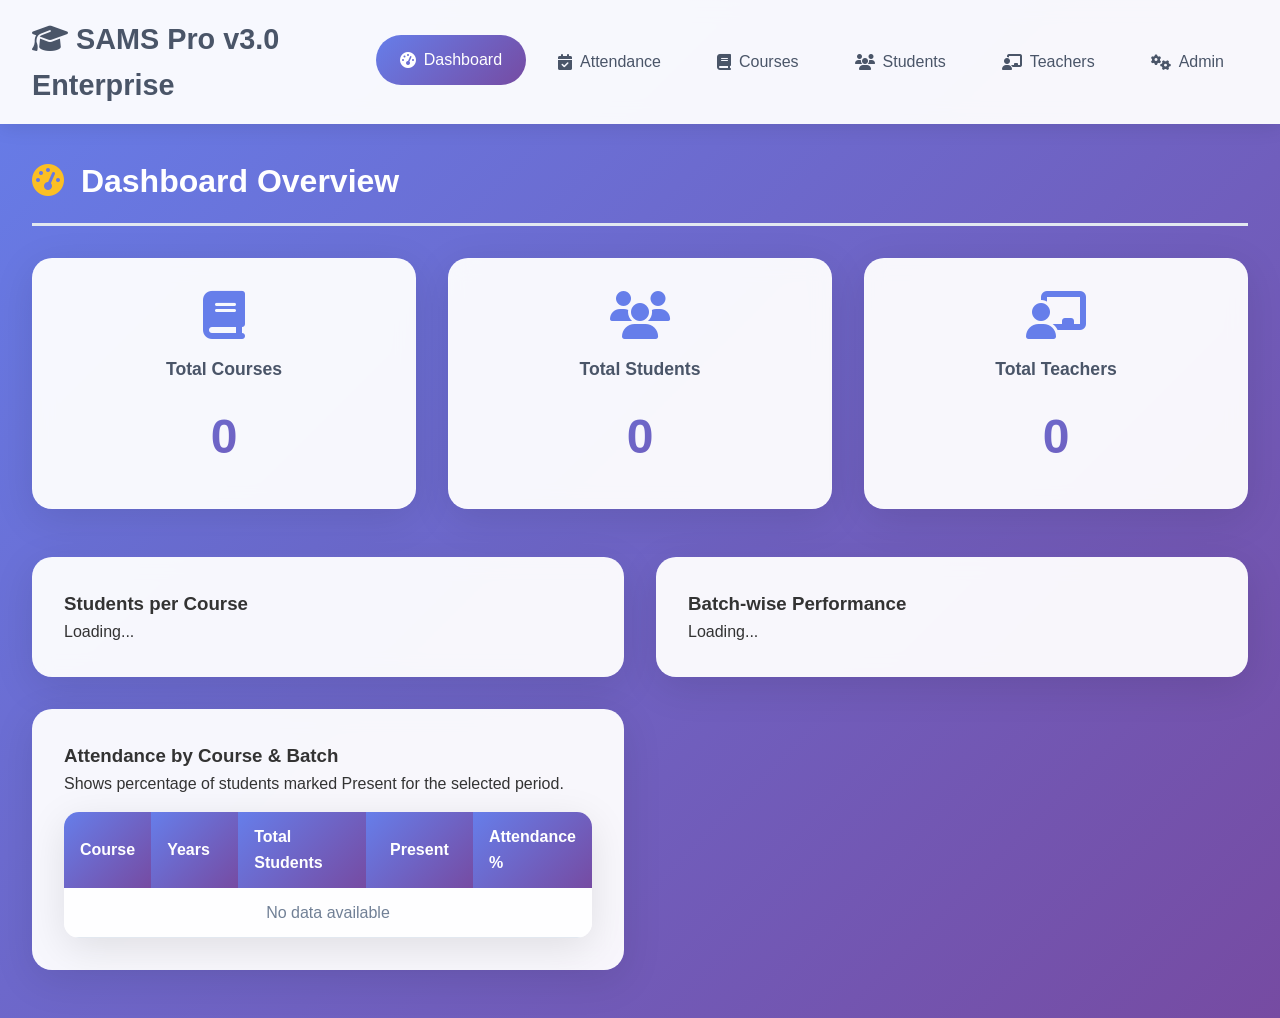
==== index.html @ 7a7e0422 "Remove date selection - use today's date automatically" ====
<!DOCTYPE html>
<html lang="en">
<head>
    <meta charset="UTF-8">
    <meta name="viewport" content="width=device-width, initial-scale=1.0">
    <title>SAMS Pro v3.0 Enterprise - Dashboard</title>
    <link rel="stylesheet" href="css/styles.css">
    <link rel="stylesheet" href="css/components.css">
    <link rel="stylesheet" href="https://cdnjs.cloudflare.com/ajax/libs/font-awesome/6.4.0/css/all.min.css">
</head>
<body>
    <header class="app-header">
        <div class="header-content">
            <h1><i class="fas fa-graduation-cap"></i> SAMS Pro v3.0 Enterprise</h1>
            <nav class="main-nav">
                <a href="#dashboard" class="nav-link active" data-section="dashboard"><i class="fas fa-tachometer-alt"></i> Dashboard</a>
                <a href="#attendance" class="nav-link" data-section="attendance"><i class="fas fa-calendar-check"></i> Attendance</a>
                <a href="#courses" class="nav-link" data-section="courses"><i class="fas fa-book"></i> Courses</a>
                <a href="#students" class="nav-link" data-section="students"><i class="fas fa-users"></i> Students</a>
                <a href="#teachers" class="nav-link" data-section="teachers"><i class="fas fa-chalkboard-teacher"></i> Teachers</a>
                <a href="#admin" class="nav-link" data-section="admin"><i class="fas fa-cogs"></i> Admin</a>
            </nav>
        </div>
    </header>

    <main class="app-main">
        <!-- Dashboard Section -->
        <section id="dashboard" class="page-section active">
            <div class="page-header">
                <h2><i class="fas fa-tachometer-alt"></i> Dashboard Overview</h2>
            </div>
            <div class="dashboard-grid">
                <div class="stat-card">
                    <i class="fas fa-book icon"></i>
                    <h3>Total Courses</h3>
                    <div class="stat-number" id="total-courses">0</div>
                </div>
                <div class="stat-card">
                    <i class="fas fa-users icon"></i>
                    <h3>Total Students</h3>
                    <div class="stat-number" id="total-students">0</div>
                </div>
                <div class="stat-card">
                    <i class="fas fa-chalkboard-teacher icon"></i>
                    <h3>Total Teachers</h3>
                    <div class="stat-number" id="total-teachers">0</div>
                </div>
            </div>

            <div class="dashboard-charts">
                <div class="chart-card">
                    <h3>Students per Course</h3>
                    <div id="students-per-course">Loading...</div>
                </div>
                <div class="chart-card">
                    <h3>Batch-wise Performance</h3>
                    <div id="batch-performance">Loading...</div>
                </div>
                <div class="chart-card">
                    <h3>Attendance by Course & Batch</h3>
                    <p>Shows percentage of students marked Present for the selected period.</p>
                    <table class="data-table">
                        <thead>
                            <tr><th>Course</th><th>Years</th><th>Total Students</th><th>Present</th><th>Attendance %</th></tr>
                        </thead>
                        <tbody id="attendance-table">
                            <tr><td colspan="5" class="text-center">No data available</td></tr>
                        </tbody>
                    </table>
                </div>
            </div>
        </section>

       <!-- Attendance Section -->
<section id="attendance" class="page-section">
    <div class="page-header">
        <h2><i class="fas fa-calendar-check"></i> Mark Attendance</h2>
    </div>
    
    <div class="attendance-filters">
        <div class="filter-group">
            <label for="attendance-course">Select Course:</label>
            <select id="attendance-course" onchange="updateAttendanceBatches()">
                <option value="">-- Select Course --</option>
            </select>
        </div>
        
        <div class="filter-group">
            <label for="attendance-batch">Select Batch:</label>
            <select id="attendance-batch" onchange="updateAttendanceStudents()">
                <option value="">-- Select Batch --</option>
            </select>
        </div>
        
        <div class="filter-group">
            <label for="attendance-date">Today's Date:</label>
            <input type="text" id="attendance-date" readonly>
        </div>
    </div>

    <div class="attendance-form">
        <div class="attendance-actions">
            <button class="btn btn-primary" onclick="markAllPresent()">
                <i class="fas fa-check-circle"></i> Mark All Present
            </button>
            <button class="btn btn-danger" onclick="markAllAbsent()">
                <i class="fas fa-times-circle"></i> Mark All Absent
            </button>
            <button class="btn btn-success" id="save-all-attendance" onclick="saveAllAttendance()" style="display: none;">
                <i class="fas fa-save"></i> Save All Attendance
            </button>
        </div>

        <table class="data-table">
            <thead>
                <tr>
                    <th><input type="checkbox" id="select-all-students" onchange="toggleAllStudents()"></th>
                    <th>Roll No</th>
                    <th>Student Name</th>
                    <th>Status</th>
                </tr>
            </thead>
            <tbody id="mark-attendance-table">
                <tr><td colspan="4" class="text-center">Select course and batch to view students</td></tr>
            </tbody>
        </table>
    </div>
</section>
        <!-- Course Management -->
        <section id="courses" class="page-section">
            <div class="page-header">
                <h2><i class="fas fa-book"></i> Course Management</h2>
                <button id="add-course-btn" class="btn btn-success">Add New Course</button>
            </div>
            <div class="form-modal" id="course-modal">
                <div class="modal-content">
                    <h3>Add New Course</h3>
                    <form id="course-form">
                        <input type="text" id="course-code" placeholder="Course Code" required>
                        <input type="text" id="course-name" placeholder="Course Name" required>
                        <input type="number" id="course-years" placeholder="Years" required>
                        <button type="submit" class="btn btn-success">Add Course</button>
                        <button type="button" class="btn btn-secondary" id="cancel-course">Cancel</button>
                    </form>
                </div>
            </div>
            <table class="data-table">
                <thead>
                    <tr><th>Code</th><th>Course Name</th><th>Years</th><th>Students</th><th>Teachers</th><th>Actions</th></tr>
                </thead>
                <tbody id="courses-table">
                    <tr><td colspan="6" class="text-center">No courses added</td></tr>
                </tbody>
            </table>
        </section>

        <!-- Student Management -->
        <section id="students" class="page-section">
            <div class="page-header">
                <h2><i class="fas fa-users"></i> Student Management</h2>
                <button id="add-student-btn" class="btn btn-success">Add New Student</button>
            </div>
            <div class="form-modal" id="student-modal">
                <div class="modal-content">
                    <h3>Add New Student</h3>
                    <form id="student-form">
                        <input type="text" id="student-rollno" placeholder="Roll No" required>
                        <input type="text" id="student-name" placeholder="Name" required>
                        <select id="student-course" required><option value="">Select Course</option></select>
                        <input type="number" id="student-year" placeholder="Year" required>
                        <input type="text" id="student-batch" placeholder="Batch" required>
                        <button type="submit" class="btn btn-success">Add Student</button>
                        <button type="button" class="btn btn-secondary" id="cancel-student">Cancel</button>
                    </form>
                </div>
            </div>
            <table class="data-table">
                <thead>
                    <tr><th>Roll No</th><th>Name</th><th>Course</th><th>Year</th><th>Batch</th><th>Actions</th></tr>
                </thead>
                <tbody id="students-table">
                    <tr><td colspan="6" class="text-center">No students added</td></tr>
                </tbody>
            </table>
        </section>

        <!-- Teacher Management -->
        <section id="teachers" class="page-section">
            <div class="page-header">
                <h2><i class="fas fa-chalkboard-teacher"></i> Teacher Management</h2>
                <button id="add-teacher-btn" class="btn btn-success">Add New Teacher</button>
            </div>
            <div class="form-modal" id="teacher-modal">
                <div class="modal-content">
                    <h3>Add New Teacher</h3>
                    <form id="teacher-form">
                        <input type="text" id="teacher-id" placeholder="Teacher ID" required>
                        <input type="text" id="teacher-name" placeholder="Name" required>
                        <select id="teacher-course" required><option value="">Select Course</option></select>
                        <input type="text" id="teacher-batch" placeholder="Batch" required>
                        <input type="number" id="teacher-year" placeholder="Year" required>
                        <button type="submit" class="btn btn-success">Add Teacher</button>
                        <button type="button" class="btn btn-secondary" id="cancel-teacher">Cancel</button>
                    </form>
                </div>
            </div>
            <table class="data-table">
                <thead>
                    <tr><th>Teacher ID</th><th>Name</th><th>Course</th><th>Batch</th><th>Year</th><th>Actions</th></tr>
                </thead>
                <tbody id="teachers-table">
                    <tr><td colspan="6" class="text-center">No teachers added</td></tr>
                </tbody>
            </table>
        </section>

        <!-- Admin Section -->
        <section id="admin" class="page-section">
            <div class="page-header">
                <h2><i class="fas fa-cogs"></i> System Administration</h2>
            </div>
            <div class="admin-grid">
                <div class="admin-card">
                    <h3>System Settings</h3>
                    <p>Configure system preferences and themes.</p>
                </div>
                <div class="admin-card">
                    <h3>Add Admin User</h3>
                    <p>Create new administrator accounts.</p>
                </div>
                <div class="admin-card">
                    <h3>Data Management</h3>
                    <p>Backup, restore, and export data.</p>
                    <button id="export-data" class="btn btn-primary">Export All Data</button>
                </div>
            </div>
            <div class="admin-reports">
                <h3>All Users</h3>
                <table class="data-table">
                    <thead>
                        <tr><th>User ID</th><th>Name</th><th>Type</th><th>Course</th><th>Batch</th><th>Year</th><th>Actions</th></tr>
                    </thead>
                    <tbody id="all-users-table">
                        <tr><td colspan="7" class="text-center">No users available</td></tr>
                    </tbody>
                </table>
            </div>
        </section>
    </main>

    <script src="js/main.js"></script>
</body>
</html>
---- css/styles.css ----
* {
    margin: 0;
    padding: 0;
    box-sizing: border-box;
}

body {
    font-family: 'Segoe UI', Tahoma, Geneva, Verdana, sans-serif;
    line-height: 1.6;
    color: #333;
    background: linear-gradient(135deg, #667eea 0%, #764ba2 100%);
    min-height: 100vh;
}

.app-header {
    background: rgba(255, 255, 255, 0.95);
    backdrop-filter: blur(10px);
    box-shadow: 0 2px 20px rgba(0,0,0,0.1);
    position: sticky;
    top: 0;
    z-index: 100;
}

.header-content {
    max-width: 1400px;
    margin: 0 auto;
    padding: 1rem 2rem;
    display: flex;
    justify-content: space-between;
    align-items: center;
}

.app-header h1 {
    color: #4a5568;
    font-size: 1.8rem;
    font-weight: 700;
}

.main-nav {
    display: flex;
    gap: 0.5rem;
}

.nav-link {
    display: flex;
    align-items: center;
    gap: 0.5rem;
    padding: 0.75rem 1.5rem;
    color: #4a5568;
    text-decoration: none;
    border-radius: 50px;
    transition: all 0.3s ease;
    font-weight: 500;
}

.nav-link:hover, .nav-link.active {
    background: linear-gradient(135deg, #667eea, #764ba2);
    color: white;
    transform: translateY(-2px);
}

.app-main {
    max-width: 1400px;
    margin: 2rem auto;
    padding: 0 2rem;
}

.page-section {
    display: none;
    animation: fadeIn 0.5s ease-in;
}

.page-section.active {
    display: block;
}

@keyframes fadeIn {
    from { opacity: 0; transform: translateY(20px); }
    to { opacity: 1; transform: translateY(0); }
}

.page-header {
    margin-bottom: 2rem;
    padding-bottom: 1rem;
    border-bottom: 3px solid #e2e8f0;
    display: flex;
    justify-content: space-between;
    align-items: center;
}

.page-header h2 {
    color: white;
    font-size: 2rem;
    margin-bottom: 0;
}

.page-header h2 i {
    margin-right: 0.5rem;
    color: #fbbf24;
}

.dashboard-grid {
    display: grid;
    grid-template-columns: repeat(auto-fit, minmax(280px, 1fr));
    gap: 2rem;
    margin-bottom: 3rem;
}

.stat-card {
    background: rgba(255, 255, 255, 0.95);
    backdrop-filter: blur(10px);
    padding: 2rem;
    border-radius: 20px;
    text-align: center;
    box-shadow: 0 10px 40px rgba(0,0,0,0.1);
    transition: all 0.3s ease;
    border: 1px solid rgba(255,255,255,0.2);
}

.stat-card:hover {
    transform: translateY(-10px);
    box-shadow: 0 20px 60px rgba(0,0,0,0.2);
}

.stat-card .icon {
    font-size: 3rem;
    color: #667eea;
    margin-bottom: 1rem;
}

.stat-card h3 {
    color: #4a5568;
    font-size: 1.1rem;
    margin-bottom: 1rem;
    font-weight: 600;
}

.stat-number {
    font-size: 3rem;
    font-weight: 800;
    color: #2d3748;
    background: linear-gradient(135deg, #667eea, #764ba2);
    -webkit-background-clip: text;
    -webkit-text-fill-color: transparent;
    background-clip: text;
}

.dashboard-charts {
    display: grid;
    grid-template-columns: repeat(auto-fit, minmax(400px, 1fr));
    gap: 2rem;
    margin-bottom: 3rem;
}

.chart-card {
    background: rgba(255, 255, 255, 0.95);
    backdrop-filter: blur(10px);
    padding: 2rem;
    border-radius: 20px;
    box-shadow: 0 10px 40px rgba(0,0,0,0.1);
}

.data-table {
    width: 100%;
    border-collapse: collapse;
    background: rgba(255, 255, 255, 0.95);
    border-radius: 15px;
    overflow: hidden;
    box-shadow: 0 10px 40px rgba(0,0,0,0.1);
    margin-top: 1rem;
}

.data-table th {
    background: linear-gradient(135deg, #667eea, #764ba2);
    color: white;
    padding: 1.2rem 1rem;
    text-align: left;
    font-weight: 600;
}

.data-table td {
    padding: 1rem;
    border-bottom: 1px solid #e2e8f0;
}

.data-table tr:hover {
    background: rgba(102, 126, 234, 0.05);
}

.text-center {
    text-align: center;
    color: #718096;
}

.btn {
    padding: 0.75rem 1.5rem;
    border: none;
    border-radius: 50px;
    font-weight: 600;
    cursor: pointer;
    transition: all 0.3s ease;
    text-decoration: none;
    display: inline-flex;
    align-items: center;
    gap: 0.5rem;
    font-size: 0.95rem;
}

.btn-primary {
    background: linear-gradient(135deg, #667eea, #764ba2);
    color: white;
}

.btn-primary:hover {
    transform: translateY(-2px);
    box-shadow: 0 10px 30px rgba(102, 126, 234, 0.4);
}

.btn-success {
    background: linear-gradient(135deg, #48bb78, #38a169);
    color: white;
}

.btn-success:hover {
    transform: translateY(-2px);
    box-shadow: 0 10px 30px rgba(72, 187, 120, 0.4);
}

.btn-danger {
    background: linear-gradient(135deg, #f56565, #e53e3e);
    color: white;
}

.btn-danger:hover {
    transform: translateY(-2px);
    box-shadow: 0 10px 30px rgba(245, 101, 101, 0.4);
}

.btn-secondary {
    background: #718096;
    color: white;
}

.btn-secondary:hover {
    background: #4a5568;
}

.form-modal {
    display: none;
    position: fixed;
    top: 0;
    left: 0;
    width: 100%;
    height: 100%;
    background: rgba(0,0,0,0.5);
    z-index: 1000;
    backdrop-filter: blur(5px);
}

.form-modal.active {
    display: flex;
    align-items: center;
    justify-content: center;
}

.modal-content {
    background: white;
    padding: 3rem;
    border-radius: 20px;
    box-shadow: 0 20px 60px rgba(0,0,0,0.3);
    max-width: 500px;
    width: 90%;
    max-height: 90vh;
    overflow-y: auto;
}

.modal-content h3 {
    margin-bottom: 2rem;
    color: #2d3748;
    text-align: center;
}

.modal-content form {
    display: flex;
    flex-direction: column;
    gap: 1.5rem;
}

.modal-content input,
.modal-content select {
    padding: 1rem;
    border: 2px solid #e2e8f0;
    border-radius: 12px;
    font-size: 1rem;
    transition: border-color 0.3s ease;
}

.modal-content input:focus,
.modal-content select:focus {
    outline: none;
    border-color: #667eea;
}

.admin-grid {
    display: grid;
    grid-template-columns: repeat(auto-fit, minmax(300px, 1fr));
    gap: 2rem;
    margin-bottom: 3rem;
}

.admin-card {
    background: rgba(255, 255, 255, 0.95);
    backdrop-filter: blur(10px);
    padding: 2rem;
    border-radius: 20px;
    box-shadow: 0 10px 40px rgba(0,0,0,0.1);
    text-align: center;
}

.admin-reports {
    background: rgba(255, 255, 255, 0.95);
    backdrop-filter: blur(10px);
    padding: 2rem;
    border-radius: 20px;
    box-shadow: 0 10px 40px rgba(0,0,0,0.1);
}

.attendance-filters {
    display: grid;
    grid-template-columns: repeat(auto-fit, minmax(250px, 1fr));
    gap: 1.5rem;
    margin-bottom: 2rem;
    background: rgba(255, 255, 255, 0.95);
    backdrop-filter: blur(10px);
    padding: 2rem;
    border-radius: 20px;
    box-shadow: 0 10px 40px rgba(0,0,0,0.1);
}

.filter-group {
    display: flex;
    flex-direction: column;
    gap: 0.5rem;
}

.filter-group label {
    font-weight: 600;
    color: #4a5568;
    font-size: 0.95rem;
}

.filter-group select,
.filter-group input {
    padding: 0.75rem;
    border: 2px solid #e2e8f0;
    border-radius: 12px;
    font-size: 0.95rem;
    transition: border-color 0.3s ease;
}

.filter-group select:focus,
.filter-group input:focus {
    outline: none;
    border-color: #667eea;
}

.attendance-form {
    background: rgba(255, 255, 255, 0.95);
    backdrop-filter: blur(10px);
    padding: 2rem;
    border-radius: 20px;
    box-shadow: 0 10px 40px rgba(0,0,0,0.1);
}

.attendance-actions {
    display: flex;
    gap: 1rem;
    margin-bottom: 2rem;
    flex-wrap: wrap;
}

.attendance-actions .btn {
    flex: 1;
    min-width: 200px;
    display: flex;
    align-items: center;
    justify-content: center;
    gap: 0.5rem;
}

.attendance-actions .btn i {
    font-size: 1.1rem;
}

.data-table input[type="checkbox"] {
    cursor: pointer;
    width: 18px;
    height: 18px;
}

.data-table th:first-child {
    width: 50px;
    text-align: center;
}

.data-table td:first-child {
    text-align: center;
}

.remarks-cell {
    display: flex;
    gap: 0.5rem;
    align-items: center;
}

.remarks-cell input {
    flex: 1;
    min-width: 100px;
}

.remarks-cell .action-save {
    padding: 0.4rem 0.8rem;
    font-size: 0.8rem;
    white-space: nowrap;
}

@media (max-width: 768px) {
    .header-content {
        flex-direction: column;
        gap: 1rem;
    }
    
    .main-nav {
        flex-wrap: wrap;
        justify-content: center;
    }
    
    .app-main {
        padding: 0 1rem;
        margin: 1rem;
    }
    
    .dashboard-grid {
        grid-template-columns: 1fr;
    }
    
    .dashboard-charts {
        grid-template-columns: 1fr;
    }
    
    .data-table {
        font-size: 0.9rem;
    }
    
    .data-table th,
    .data-table td {
        padding: 0.75rem 0.5rem;
    }
    
    .modal-content {
        margin: 1rem;
        padding: 2rem 1.5rem;
    }
    
    .attendance-actions {
        flex-direction: column;
    }
    
    .attendance-actions .btn {
        min-width: auto;
    }
}

/* Attendance Status Buttons */
.status-btn {
    padding: 0.4rem 0.8rem;
    border: none;
    border-radius: 50px;
    font-weight: 600;
    cursor: pointer;
    transition: all 0.3s ease;
    font-size: 0.85rem;
    min-width: 80px;
    text-align: center;
    display: inline-block;
}

.status-btn.present {
    background: #48bb78;
    color: white;
}

.status-btn.present:hover {
    background: #38a169;
    transform: translateY(-2px);
}

.status-btn.absent {
    background: #f56565;
    color: white;
}

.status-btn.absent:hover {
    background: #e53e3e;
    transform: translateY(-2px);
}

/* Fix table alignment */
.data-table th,
.data-table td {
    padding: 0.75rem 1rem;
    text-align: left;
}

.data-table th:first-child,
.data-table td:first-child {
    text-align: center;
    width: 50px;
}

.data-table th:nth-child(2),
.data-table td:nth-child(2) {
    width: 120px;
}

.data-table th:nth-child(3),
.data-table td:nth-child(3) {
    width: 200px;
}

.data-table th:nth-child(4),
.data-table td:nth-child(4) {
    width: 150px;
    text-align: center;
}
/* Read-only date field */
#attendance-date {
    background: #f7fafc;
    color: #4a5568;
    cursor: default;
    pointer-events: none;
}

#attendance-date:focus {
    outline: none;
    border-color: #e2e8f0;
}
---- css/components.css ----
.status-present { 
    background: #c6f6d5; 
    color: #22543d; 
    padding: 0.25rem 0.75rem; 
    border-radius: 20px; 
    font-size: 0.85rem; 
    font-weight: 600; 
}

.status-absent { 
    background: #fed7d7; 
    color: #742a2a; 
    padding: 0.25rem 0.75rem; 
    border-radius: 20px; 
    font-size: 0.85rem; 
    font-weight: 600; 
}

.status-late { 
    background: #fef5e7; 
    color: #c05621; 
    padding: 0.25rem 0.75rem; 
    border-radius: 20px; 
    font-size: 0.85rem; 
    font-weight: 600; 
}

.action-btn {
    padding: 0.5rem 1rem;
    margin: 0 0.25rem;
    border-radius: 8px;
    font-size: 0.85rem;
    font-weight: 600;
    text-decoration: none;
    display: inline-block;
    border: none;
    cursor: pointer;
    transition: all 0.3s ease;
}

.action-edit { 
    background: #ed8936; 
    color: white; 
}

.action-edit:hover {
    background: #dd6b20;
    transform: translateY(-2px);
}

.action-delete { 
    background: #f56565; 
    color: white; 
}

.action-delete:hover {
    background: #e53e3e;
    transform: translateY(-2px);
}

.action-save {
    background: #48bb78;
    color: white;
}

.action-save:hover {
    background: #38a169;
    transform: translateY(-2px);
}

select.status-select {
    padding: 0.4rem;
    border: 2px solid #e2e8f0;
    border-radius: 8px;
    background: white;
    min-width: 100px;
    cursor: pointer;
}

select.status-select:focus {
    outline: none;
    border-color: #667eea;
}

input.remarks-input {
    padding: 0.4rem;
    border: 2px solid #e2e8f0;
    border-radius: 8px;
    width: 120px;
}

input.remarks-input:focus {
    outline: none;
    border-color: #667eea;
}

@media (max-width: 768px) {
    .action-btn {
        padding: 0.4rem 0.8rem;
        font-size: 0.75rem;
        margin: 0.2rem;
    }
    
    select.status-select {
        min-width: 80px;
        font-size: 0.85rem;
    }
    
    input.remarks-input {
        width: 100px;
        font-size: 0.85rem;
    }
}
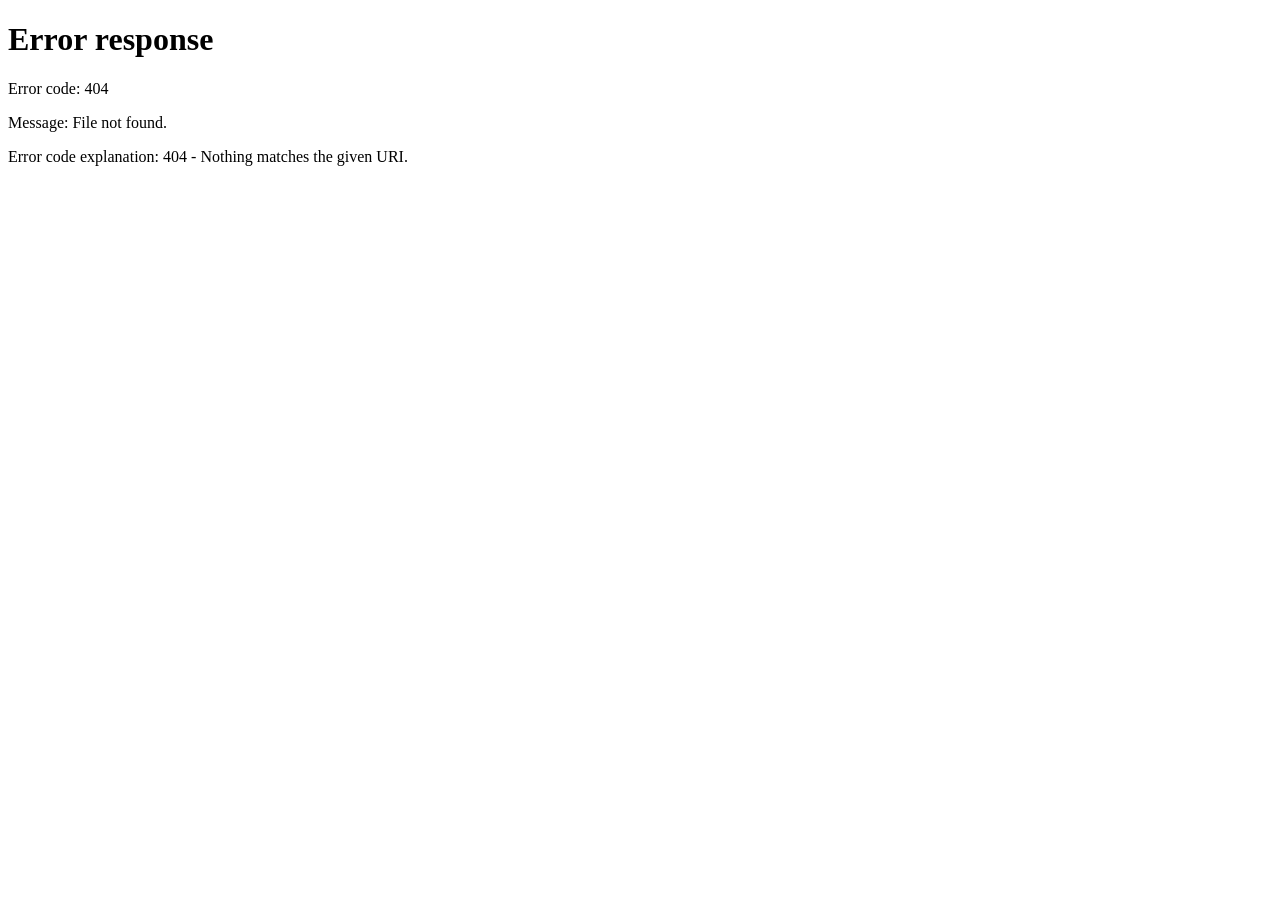
==== commit cf5965dd: "Complete login system with role-based access control" ====
--- a/index.html
+++ b/index.html
@@ -8,6 +8,32 @@
     <link rel="stylesheet" href="css/components.css">
     <link rel="stylesheet" href="https://cdnjs.cloudflare.com/ajax/libs/font-awesome/6.4.0/css/all.min.css">
 </head>
+<script>
+    // Check if user is logged in
+    const user = JSON.parse(localStorage.getItem('sams_user'));
+    
+    if (!user) {
+        // Redirect to login page
+        window.location.href = 'login.html';
+    }
+    
+    // Set user info in header
+    document.addEventListener('DOMContentLoaded', function() {
+        const userHeader = document.createElement('div');
+        userHeader.innerHTML = `
+            <div style="position: absolute; top: 1rem; right: 2rem; color: #4a5568; font-weight: 600;">
+                Logged in as: <span style="color: #667eea; font-weight: 700;">${user.id}</span> (${user.role})
+                <button onclick="logout()" style="margin-left: 1rem; padding: 0.5rem 1rem; background: #e2e8f0; border: none; border-radius: 50px; cursor: pointer;">Logout</button>
+            </div>
+        `;
+        document.body.insertBefore(userHeader, document.body.firstChild);
+    });
+    
+    function logout() {
+        localStorage.removeItem('sams_user');
+        window.location.href = 'login.html';
+    }
+</script>
 <body>
     <header class="app-header">
         <div class="header-content">
--- a/css/styles.css
+++ b/css/styles.css
@@ -544,4 +544,21 @@
 #attendance-date:focus {
     outline: none;
     border-color: #e2e8f0;
+}
+
+/* Logout button */
+.logout-btn {
+    margin-left: 1rem;
+    padding: 0.5rem 1rem;
+    background: #e2e8f0;
+    border: none;
+    border-radius: 50px;
+    cursor: pointer;
+    font-weight: 600;
+    transition: all 0.3s ease;
+}
+
+.logout-btn:hover {
+    background: #cbd5e0;
+    transform: translateY(-2px);
 }
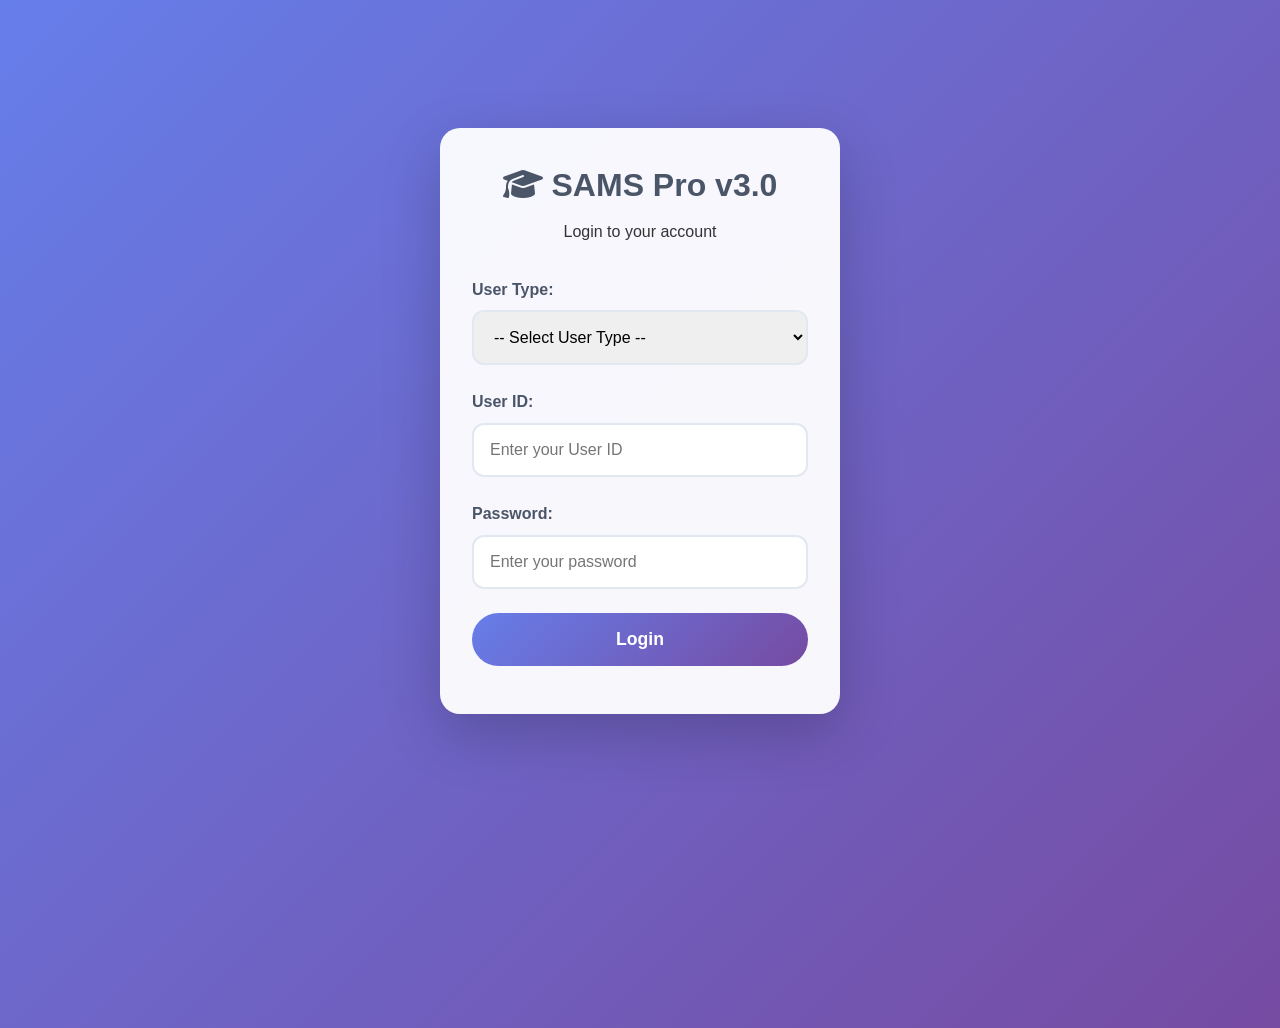
==== commit 2e591cec: "Add Check Previous Attendance and Mark Previous Attendance features" ====
--- a/index.html
+++ b/index.html
@@ -119,24 +119,30 @@
         </div>
         
         <div class="filter-group">
-            <label for="attendance-date">Today's Date:</label>
-            <input type="text" id="attendance-date" readonly>
-        </div>
+            <label for="attendance-date">Select Date:</label>
+            <input type="date" id="attendance-date" onchange="updateAttendanceStudents()">
+        </div>
+    </div>
+
+    <div class="attendance-actions">
+        <button class="btn btn-primary" onclick="markAllPresent()">
+            <i class="fas fa-check-circle"></i> Mark All Present
+        </button>
+        <button class="btn btn-danger" onclick="markAllAbsent()">
+            <i class="fas fa-times-circle"></i> Mark All Absent
+        </button>
+        <button class="btn btn-success" id="save-all-attendance" onclick="saveAllAttendance()" style="display: none;">
+            <i class="fas fa-save"></i> Save All Attendance
+        </button>
+        <button class="btn btn-info" onclick="checkPreviousAttendance()">
+            <i class="fas fa-history"></i> Check Previous Attendance
+        </button>
+        <button class="btn btn-warning" onclick="markPreviousAttendance()">
+            <i class="fas fa-edit"></i> Mark Previous Attendance
+        </button>
     </div>
 
     <div class="attendance-form">
-        <div class="attendance-actions">
-            <button class="btn btn-primary" onclick="markAllPresent()">
-                <i class="fas fa-check-circle"></i> Mark All Present
-            </button>
-            <button class="btn btn-danger" onclick="markAllAbsent()">
-                <i class="fas fa-times-circle"></i> Mark All Absent
-            </button>
-            <button class="btn btn-success" id="save-all-attendance" onclick="saveAllAttendance()" style="display: none;">
-                <i class="fas fa-save"></i> Save All Attendance
-            </button>
-        </div>
-
         <table class="data-table">
             <thead>
                 <tr>
@@ -147,7 +153,7 @@
                 </tr>
             </thead>
             <tbody id="mark-attendance-table">
-                <tr><td colspan="4" class="text-center">Select course and batch to view students</td></tr>
+                <tr><td colspan="4" class="text-center">Select course, batch and date to view students</td></tr>
             </tbody>
         </table>
     </div>
--- a/css/styles.css
+++ b/css/styles.css
@@ -24,10 +24,12 @@
 .header-content {
     max-width: 1400px;
     margin: 0 auto;
+    display: flex;
+    justify-content: space-between;
+    align-items: center;
     padding: 1rem 2rem;
-    display: flex;
-    justify-content: space-between;
-    align-items: center;
+    flex-wrap: wrap;
+    gap: 1rem;
 }
 
 .app-header h1 {
@@ -561,4 +563,101 @@
 .logout-btn:hover {
     background: #cbd5e0;
     transform: translateY(-2px);
+}
+
+#user-info {
+    position: absolute;
+    top: 1rem;
+    right: 2rem;
+    color: #4a5568;
+    font-weight: 600;
+    z-index: 1000;
+    background: rgba(255, 255, 255, 0.95);
+    padding: 0.5rem 1rem;
+    border-radius: 50px;
+    box-shadow: 0 2px 10px rgba(0,0,0,0.1);
+}
+
+#user-info button {
+    margin-left: 1rem;
+    padding: 0.5rem 1rem;
+    background: #e2e8f0;
+    border: none;
+    border-radius: 50px;
+    cursor: pointer;
+    font-weight: 600;
+    transition: all 0.3s ease;
+}
+
+#user-info button:hover {
+    background: #cbd5e0;
+    transform: translateY(-2px);
+}
+.app-header {
+    background: rgba(255, 255, 255, 0.95);
+    backdrop-filter: blur(10px);
+    box-shadow: 0 2px 20px rgba(0,0,0,0.1);
+    position: sticky;
+    top: 0;
+    z-index: 100;
+    padding: 1rem 2rem; /* Add padding to prevent overlap */
+}
+
+.header-content {
+    max-width: 1400px;
+    margin: 0 auto;
+    display: flex;
+    justify-content: space-between;
+    align-items: center;
+    padding: 0; /* Remove padding to prevent double padding */
+}
+
+.app-header {
+    background: rgba(255, 255, 255, 0.95);
+    backdrop-filter: blur(10px);
+    box-shadow: 0 2px 20px rgba(0,0,0,0.1);
+    position: sticky;
+    top: 0;
+    z-index: 100;
+    padding: 1rem 2rem;
+    display: flex;
+    justify-content: space-between;
+    align-items: center;
+}
+
+#user-info {
+    position: absolute;
+    top: 1rem;
+    right: 2rem;
+    color: #4a5568;
+    font-weight: 600;
+    z-index: 1000;
+    background: rgba(255, 255, 255, 0.95);
+    padding: 0.5rem 1rem;
+    border-radius: 50px;
+    box-shadow: 0 2px 10px rgba(0,0,0,0.1);
+    display: flex;
+    align-items: center;
+    gap: 0.5rem;
+    font-size: 0.9rem;
+}
+
+.btn-info {
+    background: linear-gradient(135deg, #3182ce, #2b6cb0);
+    color: white;
+}
+
+.btn-info:hover {
+    transform: translateY(-2px);
+    box-shadow: 0 10px 30px rgba(49, 130, 206, 0.4);
+}
+
+.btn-warning {
+    background: linear-gradient(135deg, #dd6b20, #c05621);
+    color: white;
+}
+
+.btn-warning:hover {
+    transform: translateY(-2px);
+    box-shadow: 0 10px 30px rgba(221, 107, 32, 0.4);
 }
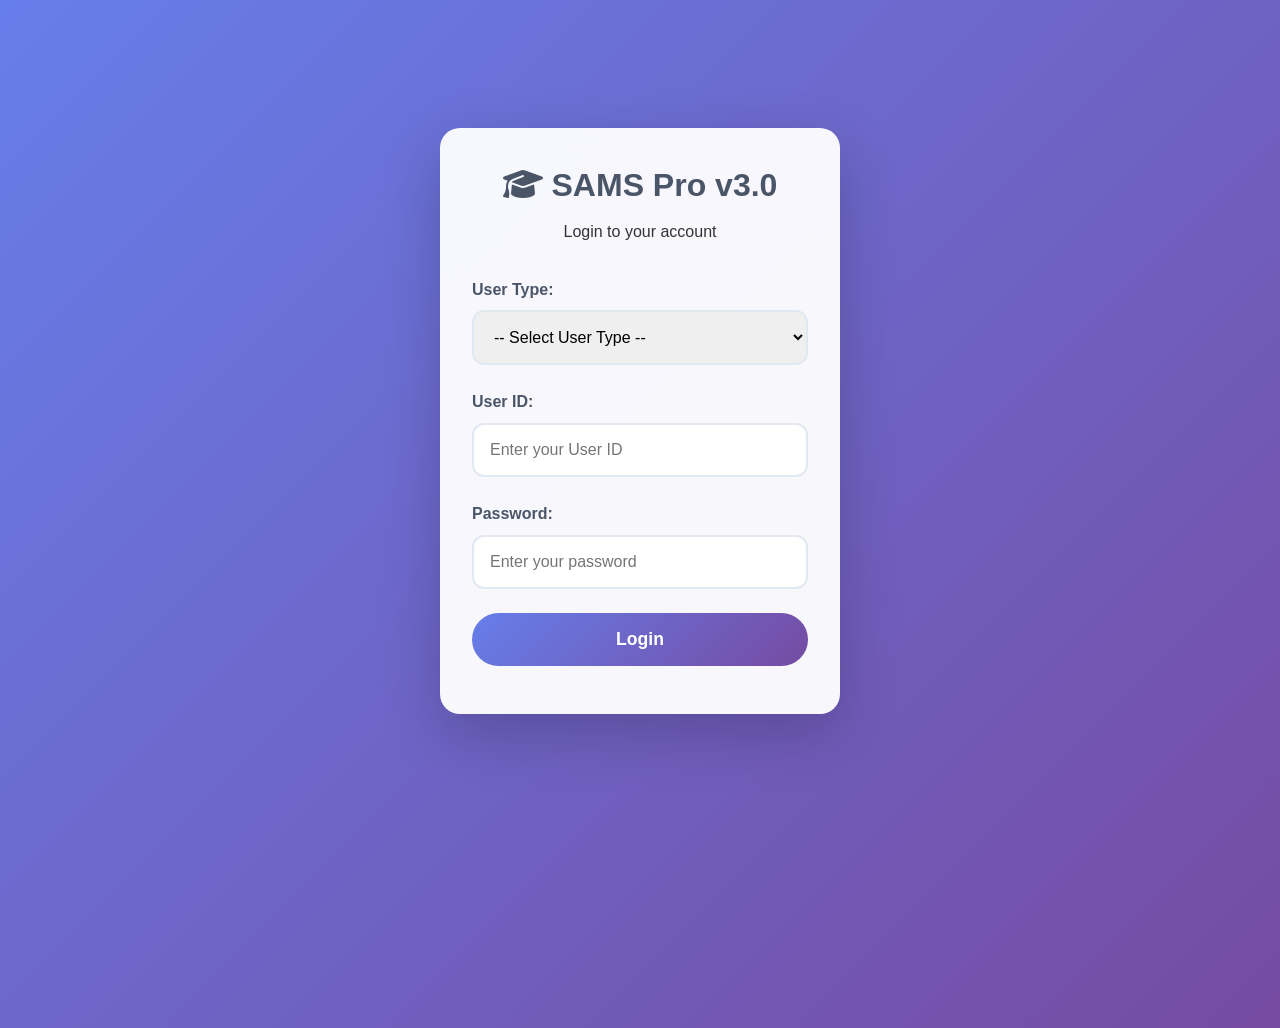
==== commit a25dd686: "Final version - all fixes implemented" ====
--- a/index.html
+++ b/index.html
@@ -101,6 +101,14 @@
 <section id="attendance" class="page-section">
     <div class="page-header">
         <h2><i class="fas fa-calendar-check"></i> Mark Attendance</h2>
+        <div class="attendance-actions-right">
+            <button class="btn btn-info" onclick="checkPreviousAttendance()">
+                <i class="fas fa-history"></i> Check Previous Attendance
+            </button>
+            <button class="btn btn-warning" onclick="editPreviousAttendance()">
+                <i class="fas fa-edit"></i> Edit Previous Attendance
+            </button>
+        </div>
     </div>
     
     <div class="attendance-filters">
@@ -119,8 +127,8 @@
         </div>
         
         <div class="filter-group">
-            <label for="attendance-date">Select Date:</label>
-            <input type="date" id="attendance-date" onchange="updateAttendanceStudents()">
+            <label for="attendance-date">Today's Date:</label>
+            <input type="text" id="attendance-date" readonly>
         </div>
     </div>
 
@@ -133,12 +141,6 @@
         </button>
         <button class="btn btn-success" id="save-all-attendance" onclick="saveAllAttendance()" style="display: none;">
             <i class="fas fa-save"></i> Save All Attendance
-        </button>
-        <button class="btn btn-info" onclick="checkPreviousAttendance()">
-            <i class="fas fa-history"></i> Check Previous Attendance
-        </button>
-        <button class="btn btn-warning" onclick="markPreviousAttendance()">
-            <i class="fas fa-edit"></i> Mark Previous Attendance
         </button>
     </div>
 
@@ -153,7 +155,7 @@
                 </tr>
             </thead>
             <tbody id="mark-attendance-table">
-                <tr><td colspan="4" class="text-center">Select course, batch and date to view students</td></tr>
+                <tr><td colspan="4" class="text-center">Select course and batch to view students</td></tr>
             </tbody>
         </table>
     </div>
--- a/css/styles.css
+++ b/css/styles.css
@@ -660,4 +660,65 @@
 .btn-warning:hover {
     transform: translateY(-2px);
     box-shadow: 0 10px 30px rgba(221, 107, 32, 0.4);
-}+}
+
+/* Attendance header actions */
+.attendance-actions-right {
+    display: flex;
+    gap: 1rem;
+    margin-left: auto;
+}
+
+/* Status buttons with visual feedback */
+.status-btn {
+    padding: 0.4rem 0.8rem;
+    border: none;
+    border-radius: 50px;
+    font-weight: 600;
+    cursor: pointer;
+    transition: all 0.3s ease;
+    font-size: 0.85rem;
+    min-width: 80px;
+    text-align: center;
+    display: inline-block;
+    box-shadow: 0 2px 5px rgba(0,0,0,0.1);
+}
+
+.status-btn.present {
+    background: #48bb78;
+    color: white;
+}
+
+.status-btn.present:hover {
+    background: #38a169;
+    transform: translateY(-2px);
+    box-shadow: 0 4px 10px rgba(72, 187, 120, 0.3);
+}
+
+.status-btn.absent {
+    background: #f56565;
+    color: white;
+}
+
+.status-btn.absent:hover {
+    background: #e53e3e;
+    transform: translateY(-2px);
+    box-shadow: 0 4px 10px rgba(245, 101, 101, 0.3);
+}
+
+/* Date input styling */
+#attendance-date {
+    background: #f7fafc;
+    color: #4a5568;
+    cursor: default;
+    pointer-events: none;
+    padding: 0.75rem;
+    border: 2px solid #e2e8f0;
+    border-radius: 12px;
+    font-size: 1rem;
+}
+
+#attendance-date:focus {
+    outline: none;
+    border-color: #e2e8f0;
+}
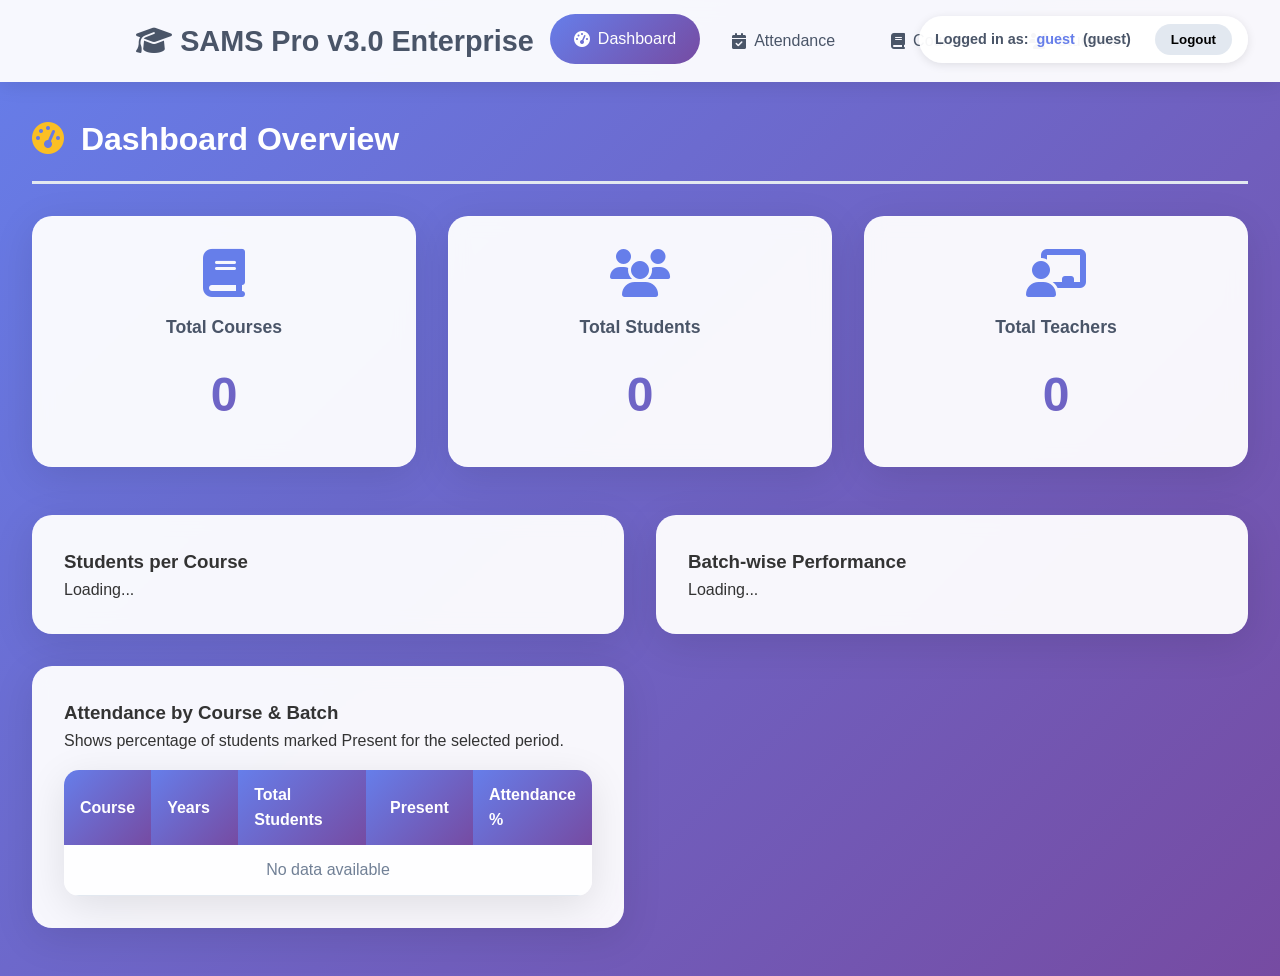
==== commit 35662f7c: "FINAL HTML: All fixes implemented" ====
--- a/index.html
+++ b/index.html
@@ -8,32 +8,6 @@
     <link rel="stylesheet" href="css/components.css">
     <link rel="stylesheet" href="https://cdnjs.cloudflare.com/ajax/libs/font-awesome/6.4.0/css/all.min.css">
 </head>
-<script>
-    // Check if user is logged in
-    const user = JSON.parse(localStorage.getItem('sams_user'));
-    
-    if (!user) {
-        // Redirect to login page
-        window.location.href = 'login.html';
-    }
-    
-    // Set user info in header
-    document.addEventListener('DOMContentLoaded', function() {
-        const userHeader = document.createElement('div');
-        userHeader.innerHTML = `
-            <div style="position: absolute; top: 1rem; right: 2rem; color: #4a5568; font-weight: 600;">
-                Logged in as: <span style="color: #667eea; font-weight: 700;">${user.id}</span> (${user.role})
-                <button onclick="logout()" style="margin-left: 1rem; padding: 0.5rem 1rem; background: #e2e8f0; border: none; border-radius: 50px; cursor: pointer;">Logout</button>
-            </div>
-        `;
-        document.body.insertBefore(userHeader, document.body.firstChild);
-    });
-    
-    function logout() {
-        localStorage.removeItem('sams_user');
-        window.location.href = 'login.html';
-    }
-</script>
 <body>
     <header class="app-header">
         <div class="header-content">
@@ -97,69 +71,67 @@
             </div>
         </section>
 
-       <!-- Attendance Section -->
-<section id="attendance" class="page-section">
-    <div class="page-header">
-        <h2><i class="fas fa-calendar-check"></i> Mark Attendance</h2>
-        <div class="attendance-actions-right">
-            <button class="btn btn-info" onclick="checkPreviousAttendance()">
-                <i class="fas fa-history"></i> Check Previous Attendance
-            </button>
-            <button class="btn btn-warning" onclick="editPreviousAttendance()">
-                <i class="fas fa-edit"></i> Edit Previous Attendance
-            </button>
-        </div>
-    </div>
-    
-    <div class="attendance-filters">
-        <div class="filter-group">
-            <label for="attendance-course">Select Course:</label>
-            <select id="attendance-course" onchange="updateAttendanceBatches()">
-                <option value="">-- Select Course --</option>
-            </select>
-        </div>
-        
-        <div class="filter-group">
-            <label for="attendance-batch">Select Batch:</label>
-            <select id="attendance-batch" onchange="updateAttendanceStudents()">
-                <option value="">-- Select Batch --</option>
-            </select>
-        </div>
-        
-        <div class="filter-group">
-            <label for="attendance-date">Today's Date:</label>
-            <input type="text" id="attendance-date" readonly>
-        </div>
-    </div>
-
-    <div class="attendance-actions">
-        <button class="btn btn-primary" onclick="markAllPresent()">
-            <i class="fas fa-check-circle"></i> Mark All Present
-        </button>
-        <button class="btn btn-danger" onclick="markAllAbsent()">
-            <i class="fas fa-times-circle"></i> Mark All Absent
-        </button>
-        <button class="btn btn-success" id="save-all-attendance" onclick="saveAllAttendance()" style="display: none;">
-            <i class="fas fa-save"></i> Save All Attendance
-        </button>
-    </div>
-
-    <div class="attendance-form">
-        <table class="data-table">
-            <thead>
-                <tr>
-                    <th><input type="checkbox" id="select-all-students" onchange="toggleAllStudents()"></th>
-                    <th>Roll No</th>
-                    <th>Student Name</th>
-                    <th>Status</th>
-                </tr>
-            </thead>
-            <tbody id="mark-attendance-table">
-                <tr><td colspan="4" class="text-center">Select course and batch to view students</td></tr>
-            </tbody>
-        </table>
-    </div>
-</section>
+        <!-- Attendance Section -->
+        <section id="attendance" class="page-section">
+            <div class="page-header">
+                <h2><i class="fas fa-calendar-check"></i> Mark Attendance</h2>
+                <div class="attendance-actions-right">
+                    <button class="btn btn-info" onclick="checkPreviousAttendance()">
+                        <i class="fas fa-history"></i> Check Previous Attendance
+                    </button>
+                    <button class="btn btn-warning" onclick="editPreviousAttendance()">
+                        <i class="fas fa-edit"></i> Edit Previous Attendance
+                    </button>
+                </div>
+            </div>
+            
+            <div class="attendance-filters">
+                <div class="filter-group">
+                    <label for="attendance-course">Select Course:</label>
+                    <select id="attendance-course" onchange="updateAttendanceBatches()">
+                        <option value="">-- Select Course --</option>
+                    </select>
+                </div>
+                
+                <div class="filter-group">
+                    <label for="attendance-batch">Select Batch:</label>
+                    <select id="attendance-batch" onchange="updateAttendanceStudents()">
+                        <option value="">-- Select Batch --</option>
+                    </select>
+                </div>
+                
+                <div class="filter-group">
+                    <label for="attendance-date">Today's Date:</label>
+                    <input type="text" id="attendance-date" readonly>
+                </div>
+            </div>
+
+            <div class="attendance-actions">
+                <button class="btn btn-primary" onclick="markAllPresent()">
+                    <i class="fas fa-check-circle"></i> Mark All Present
+                </button>
+                <button class="btn btn-success" id="save-all-attendance" onclick="saveAllAttendance()" style="display: none;">
+                    <i class="fas fa-save"></i> Save All Attendance
+                </button>
+            </div>
+
+            <div class="attendance-form">
+                <table class="data-table">
+                    <thead>
+                        <tr>
+                            <th><input type="checkbox" id="select-all-students" onchange="toggleAllStudents()"></th>
+                            <th>Roll No</th>
+                            <th>Student Name</th>
+                            <th>Status</th>
+                        </tr>
+                    </thead>
+                    <tbody id="mark-attendance-table">
+                        <tr><td colspan="4" class="text-center">Select course and batch to view students</td></tr>
+                    </tbody>
+                </table>
+            </div>
+        </section>
+
         <!-- Course Management -->
         <section id="courses" class="page-section">
             <div class="page-header">
@@ -284,4 +256,4 @@
 
     <script src="js/main.js"></script>
 </body>
-</html>+</html>
--- a/css/styles.css
+++ b/css/styles.css
@@ -12,14 +12,7 @@
     min-height: 100vh;
 }
 
-.app-header {
-    background: rgba(255, 255, 255, 0.95);
-    backdrop-filter: blur(10px);
-    box-shadow: 0 2px 20px rgba(0,0,0,0.1);
-    position: sticky;
-    top: 0;
-    z-index: 100;
-}
+
 
 .header-content {
     max-width: 1400px;
@@ -600,7 +593,10 @@
     position: sticky;
     top: 0;
     z-index: 100;
-    padding: 1rem 2rem; /* Add padding to prevent overlap */
+    padding: 1rem 2rem;
+    display: flex;
+    justify-content: space-between;
+    align-items: center;
 }
 
 .header-content {
@@ -609,21 +605,9 @@
     display: flex;
     justify-content: space-between;
     align-items: center;
-    padding: 0; /* Remove padding to prevent double padding */
-}
-
-.app-header {
-    background: rgba(255, 255, 255, 0.95);
-    backdrop-filter: blur(10px);
-    box-shadow: 0 2px 20px rgba(0,0,0,0.1);
-    position: sticky;
-    top: 0;
-    z-index: 100;
-    padding: 1rem 2rem;
-    display: flex;
-    justify-content: space-between;
-    align-items: center;
-}
+    padding: 0;
+}
+
 
 #user-info {
     position: absolute;
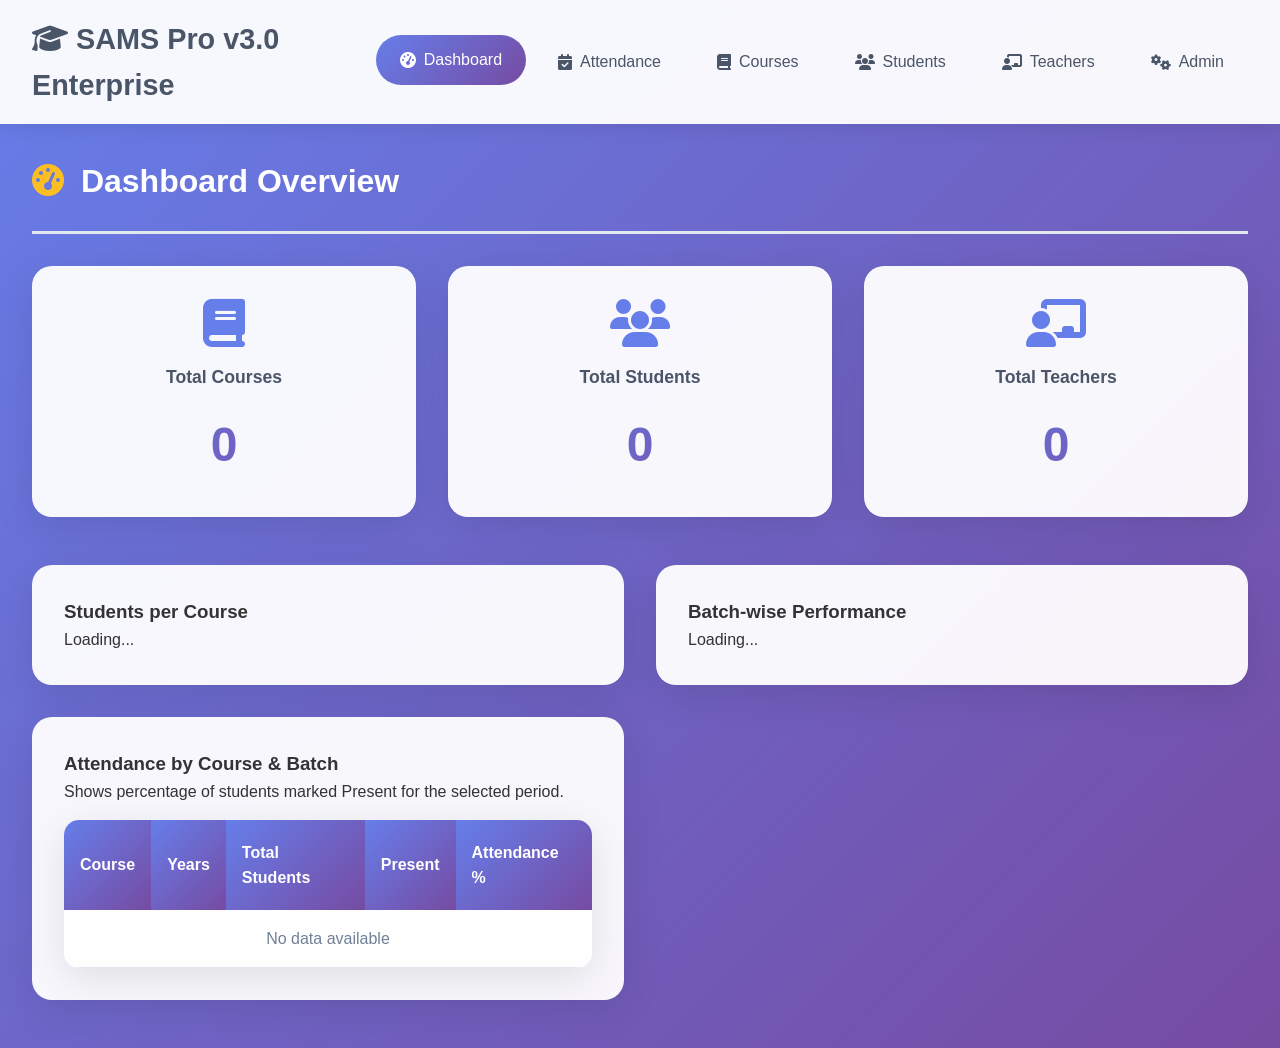
==== commit 486136a9: "Google Sheets Integration" ====
--- a/index.html
+++ b/index.html
@@ -7,6 +7,7 @@
     <link rel="stylesheet" href="css/styles.css">
     <link rel="stylesheet" href="css/components.css">
     <link rel="stylesheet" href="https://cdnjs.cloudflare.com/ajax/libs/font-awesome/6.4.0/css/all.min.css">
+    <script src="js/google-sheets-integration.js"></script>
 </head>
 <body>
     <header class="app-header">
--- a/css/styles.css
+++ b/css/styles.css
@@ -12,17 +12,22 @@
     min-height: 100vh;
 }
 
-
+.app-header {
+    background: rgba(255, 255, 255, 0.95);
+    backdrop-filter: blur(10px);
+    box-shadow: 0 2px 20px rgba(0,0,0,0.1);
+    position: sticky;
+    top: 0;
+    z-index: 100;
+}
 
 .header-content {
     max-width: 1400px;
     margin: 0 auto;
+    padding: 1rem 2rem;
     display: flex;
     justify-content: space-between;
     align-items: center;
-    padding: 1rem 2rem;
-    flex-wrap: wrap;
-    gap: 1rem;
 }
 
 .app-header h1 {
@@ -86,7 +91,7 @@
 .page-header h2 {
     color: white;
     font-size: 2rem;
-    margin-bottom: 0;
+    margin-bottom: 0.5rem;
 }
 
 .page-header h2 i {
@@ -359,14 +364,6 @@
     border-color: #667eea;
 }
 
-.attendance-form {
-    background: rgba(255, 255, 255, 0.95);
-    backdrop-filter: blur(10px);
-    padding: 2rem;
-    border-radius: 20px;
-    box-shadow: 0 10px 40px rgba(0,0,0,0.1);
-}
-
 .attendance-actions {
     display: flex;
     gap: 1rem;
@@ -419,54 +416,6 @@
     white-space: nowrap;
 }
 
-@media (max-width: 768px) {
-    .header-content {
-        flex-direction: column;
-        gap: 1rem;
-    }
-    
-    .main-nav {
-        flex-wrap: wrap;
-        justify-content: center;
-    }
-    
-    .app-main {
-        padding: 0 1rem;
-        margin: 1rem;
-    }
-    
-    .dashboard-grid {
-        grid-template-columns: 1fr;
-    }
-    
-    .dashboard-charts {
-        grid-template-columns: 1fr;
-    }
-    
-    .data-table {
-        font-size: 0.9rem;
-    }
-    
-    .data-table th,
-    .data-table td {
-        padding: 0.75rem 0.5rem;
-    }
-    
-    .modal-content {
-        margin: 1rem;
-        padding: 2rem 1.5rem;
-    }
-    
-    .attendance-actions {
-        flex-direction: column;
-    }
-    
-    .attendance-actions .btn {
-        min-width: auto;
-    }
-}
-
-/* Attendance Status Buttons */
 .status-btn {
     padding: 0.4rem 0.8rem;
     border: none;
@@ -500,209 +449,78 @@
     transform: translateY(-2px);
 }
 
-/* Fix table alignment */
-.data-table th,
-.data-table td {
-    padding: 0.75rem 1rem;
-    text-align: left;
-}
-
-.data-table th:first-child,
-.data-table td:first-child {
-    text-align: center;
-    width: 50px;
-}
-
-.data-table th:nth-child(2),
-.data-table td:nth-child(2) {
+select.status-select {
+    padding: 0.4rem;
+    border: 2px solid #e2e8f0;
+    border-radius: 8px;
+    background: white;
+    min-width: 100px;
+}
+
+select.status-select:focus {
+    outline: none;
+    border-color: #667eea;
+}
+
+input.remarks-input {
+    padding: 0.4rem;
+    border: 2px solid #e2e8f0;
+    border-radius: 8px;
     width: 120px;
 }
 
-.data-table th:nth-child(3),
-.data-table td:nth-child(3) {
-    width: 200px;
-}
-
-.data-table th:nth-child(4),
-.data-table td:nth-child(4) {
-    width: 150px;
-    text-align: center;
-}
-/* Read-only date field */
-#attendance-date {
-    background: #f7fafc;
-    color: #4a5568;
-    cursor: default;
-    pointer-events: none;
-}
-
-#attendance-date:focus {
+input.remarks-input:focus {
     outline: none;
-    border-color: #e2e8f0;
-}
-
-/* Logout button */
-.logout-btn {
-    margin-left: 1rem;
-    padding: 0.5rem 1rem;
-    background: #e2e8f0;
-    border: none;
-    border-radius: 50px;
-    cursor: pointer;
-    font-weight: 600;
-    transition: all 0.3s ease;
-}
-
-.logout-btn:hover {
-    background: #cbd5e0;
-    transform: translateY(-2px);
-}
-
-#user-info {
-    position: absolute;
-    top: 1rem;
-    right: 2rem;
-    color: #4a5568;
-    font-weight: 600;
-    z-index: 1000;
-    background: rgba(255, 255, 255, 0.95);
-    padding: 0.5rem 1rem;
-    border-radius: 50px;
-    box-shadow: 0 2px 10px rgba(0,0,0,0.1);
-}
-
-#user-info button {
-    margin-left: 1rem;
-    padding: 0.5rem 1rem;
-    background: #e2e8f0;
-    border: none;
-    border-radius: 50px;
-    cursor: pointer;
-    font-weight: 600;
-    transition: all 0.3s ease;
-}
-
-#user-info button:hover {
-    background: #cbd5e0;
-    transform: translateY(-2px);
-}
-.app-header {
-    background: rgba(255, 255, 255, 0.95);
-    backdrop-filter: blur(10px);
-    box-shadow: 0 2px 20px rgba(0,0,0,0.1);
-    position: sticky;
-    top: 0;
-    z-index: 100;
-    padding: 1rem 2rem;
-    display: flex;
-    justify-content: space-between;
-    align-items: center;
-}
-
-.header-content {
-    max-width: 1400px;
-    margin: 0 auto;
-    display: flex;
-    justify-content: space-between;
-    align-items: center;
-    padding: 0;
-}
-
-
-#user-info {
-    position: absolute;
-    top: 1rem;
-    right: 2rem;
-    color: #4a5568;
-    font-weight: 600;
-    z-index: 1000;
-    background: rgba(255, 255, 255, 0.95);
-    padding: 0.5rem 1rem;
-    border-radius: 50px;
-    box-shadow: 0 2px 10px rgba(0,0,0,0.1);
-    display: flex;
-    align-items: center;
-    gap: 0.5rem;
-    font-size: 0.9rem;
-}
-
-.btn-info {
-    background: linear-gradient(135deg, #3182ce, #2b6cb0);
-    color: white;
-}
-
-.btn-info:hover {
-    transform: translateY(-2px);
-    box-shadow: 0 10px 30px rgba(49, 130, 206, 0.4);
-}
-
-.btn-warning {
-    background: linear-gradient(135deg, #dd6b20, #c05621);
-    color: white;
-}
-
-.btn-warning:hover {
-    transform: translateY(-2px);
-    box-shadow: 0 10px 30px rgba(221, 107, 32, 0.4);
-}
-
-/* Attendance header actions */
-.attendance-actions-right {
-    display: flex;
-    gap: 1rem;
-    margin-left: auto;
-}
-
-/* Status buttons with visual feedback */
-.status-btn {
-    padding: 0.4rem 0.8rem;
-    border: none;
-    border-radius: 50px;
-    font-weight: 600;
-    cursor: pointer;
-    transition: all 0.3s ease;
-    font-size: 0.85rem;
-    min-width: 80px;
-    text-align: center;
-    display: inline-block;
-    box-shadow: 0 2px 5px rgba(0,0,0,0.1);
-}
-
-.status-btn.present {
-    background: #48bb78;
-    color: white;
-}
-
-.status-btn.present:hover {
-    background: #38a169;
-    transform: translateY(-2px);
-    box-shadow: 0 4px 10px rgba(72, 187, 120, 0.3);
-}
-
-.status-btn.absent {
-    background: #f56565;
-    color: white;
-}
-
-.status-btn.absent:hover {
-    background: #e53e3e;
-    transform: translateY(-2px);
-    box-shadow: 0 4px 10px rgba(245, 101, 101, 0.3);
-}
-
-/* Date input styling */
-#attendance-date {
-    background: #f7fafc;
-    color: #4a5568;
-    cursor: default;
-    pointer-events: none;
-    padding: 0.75rem;
-    border: 2px solid #e2e8f0;
-    border-radius: 12px;
-    font-size: 1rem;
-}
-
-#attendance-date:focus {
-    outline: none;
-    border-color: #e2e8f0;
-}
+    border-color: #667eea;
+}
+
+@media (max-width: 768px) {
+    .header-content {
+        flex-direction: column;
+        gap: 1rem;
+    }
+    
+    .main-nav {
+        flex-wrap: wrap;
+        justify-content: center;
+    }
+    
+    .app-main {
+        padding: 0 1rem;
+        margin: 1rem;
+    }
+    
+    .dashboard-grid {
+        grid-template-columns: 1fr;
+    }
+    
+    .dashboard-charts {
+        grid-template-columns: 1fr;
+    }
+    
+    .data-table {
+        font-size: 0.9rem;
+    }
+    
+    .data-table th,
+    .data-table td {
+        padding: 0.75rem 0.5rem;
+    }
+    
+    .modal-content {
+        margin: 1rem;
+        padding: 2rem 1.5rem;
+    }
+    
+    .attendance-filters {
+        grid-template-columns: 1fr;
+    }
+    
+    .attendance-actions {
+        flex-direction: column;
+    }
+    
+    .attendance-actions .btn {
+        min-width: auto;
+    }
+}
--- a/css/components.css
+++ b/css/components.css
@@ -74,7 +74,6 @@
     border-radius: 8px;
     background: white;
     min-width: 100px;
-    cursor: pointer;
 }
 
 select.status-select:focus {
@@ -110,4 +109,4 @@
         width: 100px;
         font-size: 0.85rem;
     }
-}+}
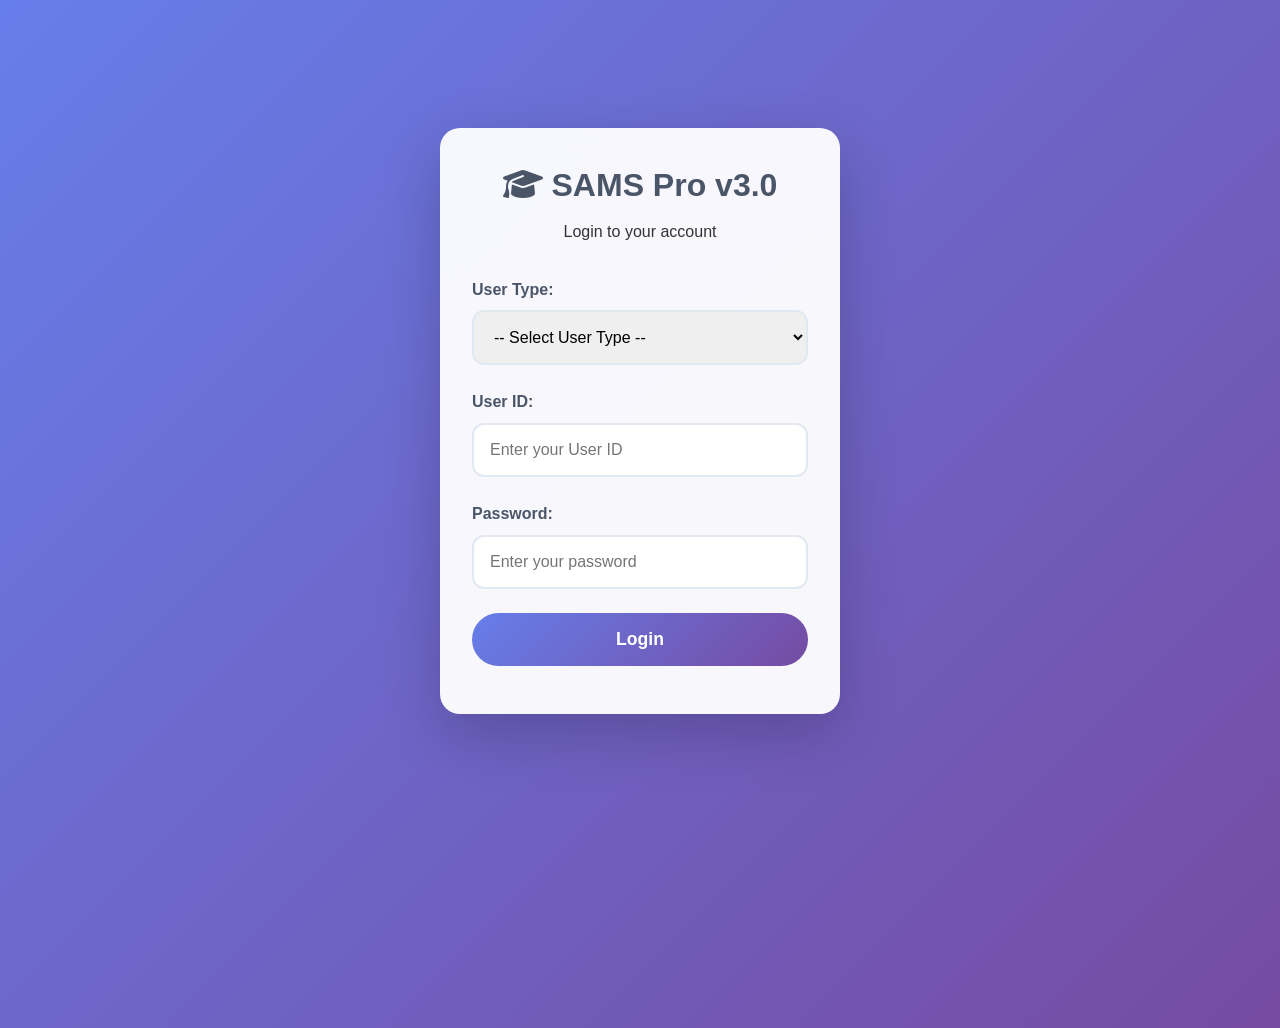
==== commit 8d776bb3: "fixing errors" ====
--- a/index.html
+++ b/index.html
@@ -7,7 +7,6 @@
     <link rel="stylesheet" href="css/styles.css">
     <link rel="stylesheet" href="css/components.css">
     <link rel="stylesheet" href="https://cdnjs.cloudflare.com/ajax/libs/font-awesome/6.4.0/css/all.min.css">
-    <script src="js/google-sheets-integration.js"></script>
 </head>
 <body>
     <header class="app-header">
@@ -114,6 +113,9 @@
                 <button class="btn btn-success" id="save-all-attendance" onclick="saveAllAttendance()" style="display: none;">
                     <i class="fas fa-save"></i> Save All Attendance
                 </button>
+                <button class="btn btn-success" id="save-edited-attendance" onclick="saveEditedAttendance()" style="display: none;">
+                    <i class="fas fa-save"></i> Save Edited Attendance
+                </button>
             </div>
 
             <div class="attendance-form">
@@ -130,6 +132,19 @@
                         <tr><td colspan="4" class="text-center">Select course and batch to view students</td></tr>
                     </tbody>
                 </table>
+                </table>
+            </div>
+
+            <div id="attendance-history-panel" class="attendance-history-panel" style="display: none; margin-top: 1.5rem;">
+                <h3>Attendance History</h3>
+                <table class="data-table">
+                    <thead>
+                        <tr><th>Roll No</th><th>Student Name</th><th>Status</th></tr>
+                    </thead>
+                    <tbody id="attendance-history-table">
+                        <tr><td colspan="3" class="text-center">No previous attendance loaded</td></tr>
+                    </tbody>
+                </table>
             </div>
         </section>
 
@@ -255,6 +270,9 @@
         </section>
     </main>
 
+    <!-- Load scripts in correct order -->
+    <script src="js/data.js"></script>
+    <script src="js/ui.js"></script>
     <script src="js/main.js"></script>
 </body>
-</html>
+</html>
